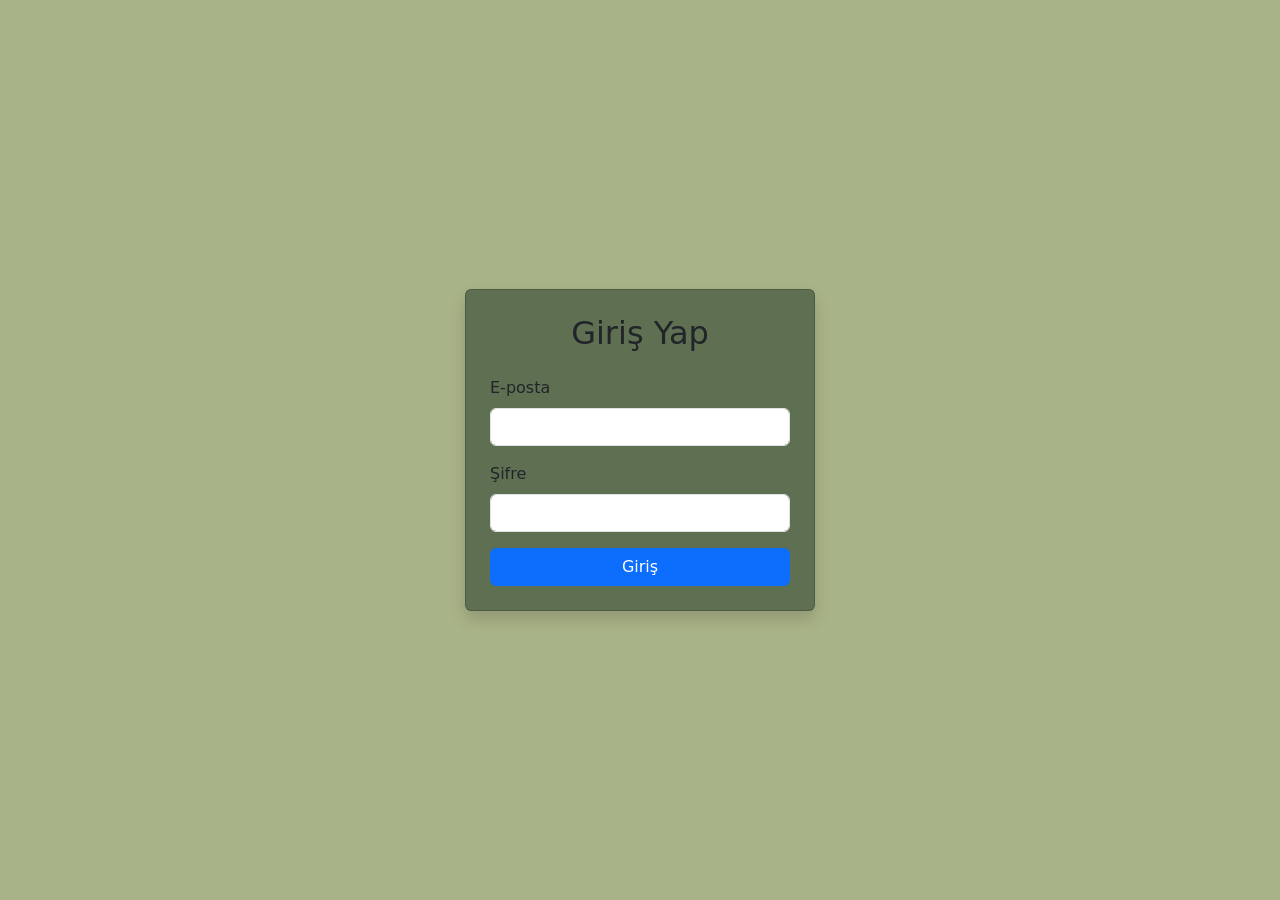
==== my-website/Pages/login.html @ 259393e6 "MY-WEBSITE Hobilerinizi görebileceğiniz ekleme çıkarma ve silme işlemleri yapabileceğiniz basit bir " ====
<!DOCTYPE html>
<html lang="tr">
<head>
  <meta charset="UTF-8">
    <meta name="viewport" content="width=device-width, initial-scale=1.0">
  <title>Login Örneği</title>
  <link rel="stylesheet" href="https://cdn.jsdelivr.net/npm/bootstrap@5.3.2/dist/css/bootstrap.min.css">
</head>
<body style="height:100vh; display:flex; justify-content:center; align-items:center; background:#A9B388;">
    <div class="card shadow p-4" style="width: 350px; background:#5F6F52;">
    <div class="login-box">
     <h2 class="text-center mb-4">Giriş Yap</h2>
    </div>
    <form id="loginForm">
      <div class="mb-3">
        <label for="email" class="form-label">E-posta</label>
        <input type="email" class="form-control" id="email" required>
      </div>
      <div class="mb-3">
        <label for="password" class="form-label">Şifre</label>
        <input type="password" class="form-control" id="password" required>
      </div>
      <button type="submit" class="btn btn-primary w-100">Giriş</button>
      <link rel="stylesheet" href="/style.css">
       <!-- script.js dosyasını çağırıyoruz -->
   <script type="module" src="/script/login.js"></script> 
    </form>
  </div>
  </div>

</body>
</html>
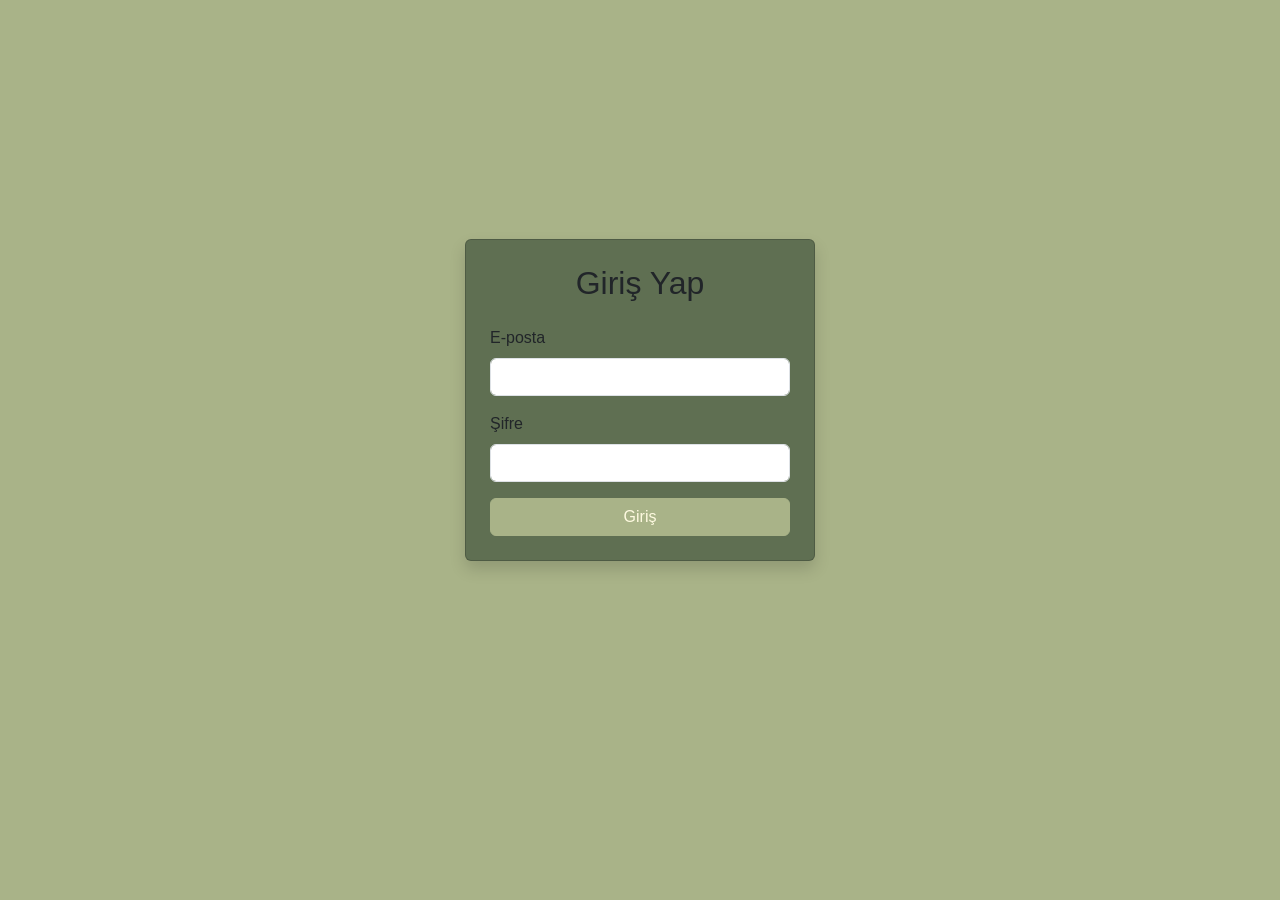
==== commit e5174844: "update change gerekli düzenlemelr yapıldı" ====
--- a/my-website/Pages/login.html
+++ b/my-website/Pages/login.html
@@ -21,9 +21,9 @@
         <input type="password" class="form-control" id="password" required>
       </div>
       <button type="submit" class="btn btn-primary w-100">Giriş</button>
-      <link rel="stylesheet" href="/style.css">
+      <link rel="stylesheet" href="/my-website/style.css">
        <!-- script.js dosyasını çağırıyoruz -->
-   <script type="module" src="/script/login.js"></script> 
+   <script type="module" src="/my-website/script/login.js"></script> 
     </form>
   </div>
   </div>
--- a/my-website/style.css
+++ b/my-website/style.css
@@ -0,0 +1,247 @@
+body, html {
+  height: 100;
+  margin: 0;
+}
+body {
+  display: flex;
+  flex-direction: column;
+  padding-bottom: 100px;
+  font-family: Arial, sans-serif;
+  background-color: #a9b388;
+  color: #5F6F52;
+}
+/* Navbar */
+nav {
+  background-color:#5F6F52;
+  padding: 20px;
+  display: flex;
+  justify-content: center;
+}
+nav a {
+  color:#5F6F52;
+  text-decoration: none;
+  margin: 0 15px;
+  font-weight: bold;
+}
+nav a:hover {
+  color:  #a9b388;
+}
+/* Menü */
+.menu {
+  list-style: none;
+  margin: 0;
+  padding: 0;
+  display: flex;
+}
+.menu li {
+  position: relative;
+  margin: 0 15px;
+}
+.menu a {
+  text-decoration: none;
+  color: #fefae0;
+  padding: 10px;
+}
+#content{
+  text-align: center;
+  text-shadow: 2px 2px 0px rgba(95, 111, 82, 0.2);
+}
+/* Footer */
+footer {
+  background-color: #5F6F52;
+  color: #fefae0;
+  text-align: center;
+  padding: 10px;
+  position: fixed;
+  bottom: 0;
+  width: 100%;
+}
+/* anasayfa*/
+.grid-container {
+  display: grid;
+  grid-template-columns: repeat(auto-fit, minmax(200px, 1fr));
+  gap: 20px; 
+  
+  max-width: 1000px; 
+  margin: 30px auto 40px; 
+  padding: 0 20px; 
+}
+
+.grid-item {
+  background: white;
+  padding: 20px;
+  border-radius: 12px;
+  box-shadow: 0 5px 15px rgba(0,0,0,0.08); 
+  transition: transform 0.3s ease;
+}
+
+.grid-item:hover {
+  transform: translateY(-5px);
+}
+.grid-item img {
+  width: 100%;
+  height: 200px;
+  object-fit: cover;
+  border-radius: 6px;
+}
+/*
+.add-btn {
+  margin-top: 10px;
+  padding: 8px 12px;
+  background-color: #5F6F52;
+  color: #fefae0;
+  border: none;
+  border-radius: 4px;
+  cursor: pointer;
+  font-size: 18px;
+  transition: background-color 0.3s ease;
+}
+
+.add-btn:hover {
+  background-color: #4a5942;
+}
+*/
+/*login*/
+.btn-primary {
+  background-color: #a9b388; 
+  border-color: #a9b388;     
+  color: #fefae0;               
+}
+.btn-primary:hover {
+  background-color: #c4661f; 
+  border-color:  #c4661f;
+}
+.container {
+    width: 100%;
+    display: flex;
+    justify-content: center;
+    margin-top: 50px;
+}
+.todo-app {
+    width: 100%;
+    max-width: 450px;
+    background: #ffffff;
+    padding: 40px 30px;
+    border-radius: 20px;
+    box-shadow: 0 15px 35px rgba(0,0,0,0.2);
+}
+
+.todo-app h2 {
+    display: flex;
+    align-items: center;
+    gap: 10px;
+    color: #1e1e2f;
+    margin-bottom: 25px;
+}
+
+.input-row {
+    display: flex;
+    background: #f1f3f6;
+    border-radius: 30px;
+    padding-left: 20px;
+    margin-bottom: 25px;
+}
+
+input {
+    flex: 1;
+    border: none;
+    outline: none;
+    background: transparent;
+    padding: 15px 0;
+    font-size: 14px;
+}
+
+button {
+    border: none;
+    outline: none;
+    padding: 15px 35px;
+    background:#5F6F52;
+    color: white;
+    font-weight: 600;
+    cursor: pointer;
+    border-radius: 30px;
+    transition: 0.3s;
+}
+
+button:hover {
+    background: #a9b388;
+}
+
+.todo-app ul li {
+    list-style: none;
+    font-size: 16px;
+    padding: 12px 10px 12px 45px;
+    user-select: none;
+    cursor: pointer;
+    position: relative;
+    transition: 0.2s;
+    border-radius: 10px;
+    display: flex;               /* Yatay düzen */
+    justify-content: space-between; /* Metin solda, butonlar sağda */
+    align-items: center;
+}
+
+.todo-app ul li:hover {
+    background: #f9f9f9;
+}
+
+/* Onay kutusu simgesi */
+.todo-app ul li::before {
+    content: '';
+    position: absolute;
+    height: 22px;
+    width: 22px;
+    border-radius: 50%;
+    border: 2px solid #5F6F52;
+    left: 10px;
+    top: 50%;
+    transform: translateY(-50%);
+}
+
+.todo-app ul li.checked {
+    color: #888;
+    text-decoration: line-through;
+}
+
+.todo-app ul li.checked::before {
+    background: #5F6F52;
+    background-image: url(
+      "data:image/svg+xml,%3Csvg xmlns='http://www.w3.org/2000/svg' viewBox='0 0 24 24' fill='white'%3E%3Cpath d='M9 16.17L4.83 12l-1.42 1.41L9 19 21 7l-1.41-1.41L9 16.17z'/%3E%3C/svg%3E");
+    background-size: 15px;
+    background-repeat: no-repeat;
+    background-position: center;
+}
+
+.btnContainer {
+    display: flex;
+    gap: 5px;
+}
+
+/* Silme butonu */
+.span {
+    background:#a9b388;
+    color: white;
+    border: none;
+    padding: 5px 8px;
+    border-radius: 3px;
+    cursor: pointer;
+    transition: background 0.3s;
+}
+.span:hover {
+    background: darkred;
+}
+
+/* Düzenle butonu */
+.editBtn {
+    background: #a9b388;
+    color: white;
+    border: none;
+    padding: 5px 8px;
+    border-radius: 3px;
+    cursor: pointer;
+    transition: background 0.3s;
+}
+.editBtn:hover {
+    background: navy;
+}
+
